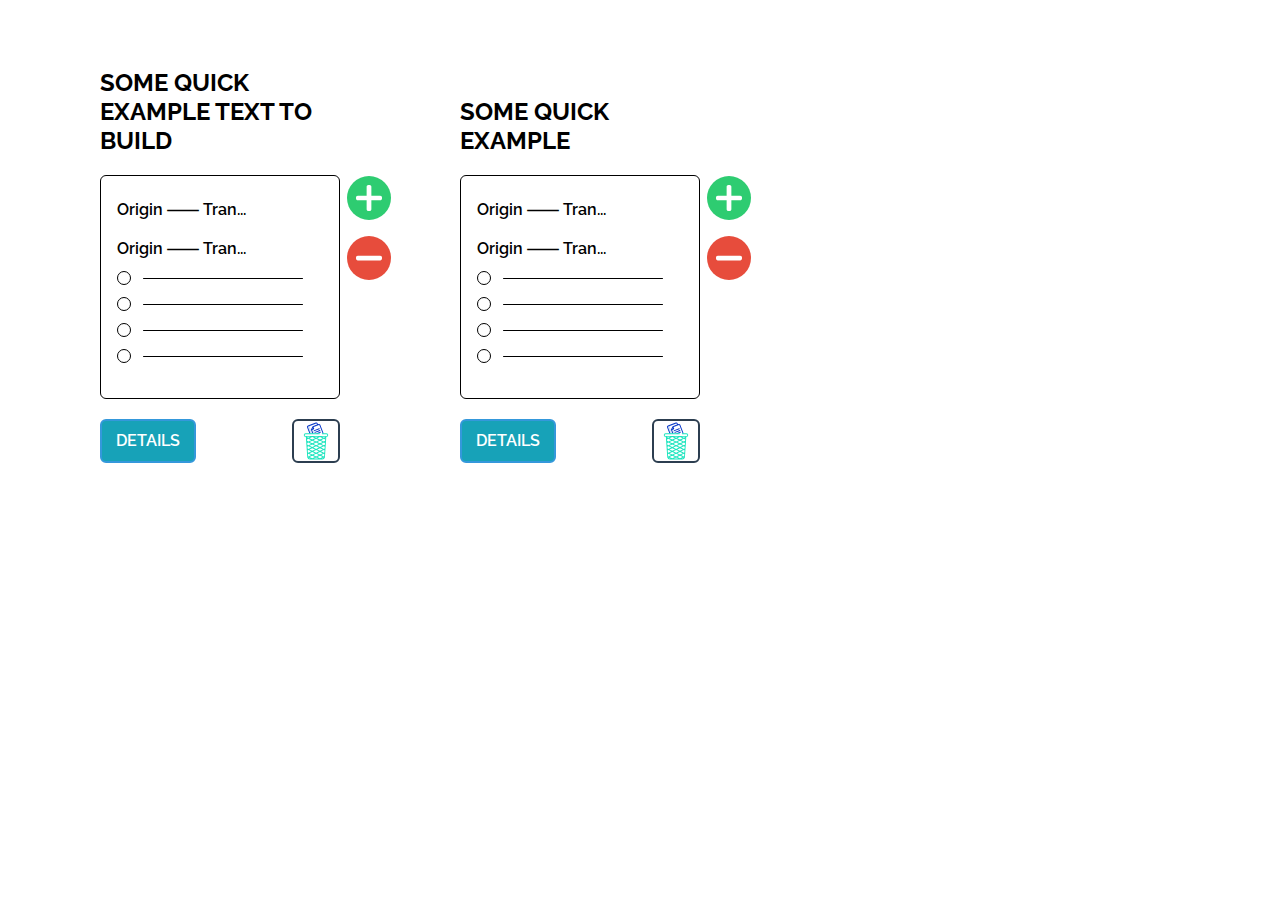
==== topicslist.html @ f209f737 "Add topic list page" ====
<!DOCTYPE html>
<html lang="en">

<head>
  <meta charset="UTF-8">
  <meta http-equiv="X-UA-Compatible" content="IE=edge">
  <meta name="viewport" content="width=device-width, initial-scale=1.0">
  <link rel="stylesheet" href="./css/style.css">
  <link rel="stylesheet" href="./css/modal.css">
  <link rel="stylesheet" href="./css/theme-list.css">
  <link
    href="https://fonts.googleapis.com/css2?family=Poppins:wght@400;500;600;700&family=Raleway:wght@400;500;600;700&display=swap"
    rel="stylesheet">
  <title>My Vocabulary</title>
</head>

<body>

  <div class="wrapper">

    <div class="themelist-layout">
      <ul class="theme-list">
        <li class="theme-items">
          <div class="theme-header">
            <h2>Some quick example text to build</h2>
          </div>
          <div class="theme-body">
            <div class="theme-navigation">
              <button class="theme-btn-add"></button>
              <button class="theme-btn-remove"></button>
            </div>
            <span class="theme-caption">Origin ⸺ Tran...</span>
            <span class="theme-caption">Origin ⸺ Tran...</span>
            <i class="theme-block"></i>
            <i class="theme-block"></i>
            <i class="theme-block"></i>
            <i class="theme-block"></i>
          </div>
          <div class="theme-footer">
            <button class="theme-btn-details">details</button>
            <button class="theme-btn-delete"></button>
          </div>
        </li>
        <li class="theme-items">
          <div class="theme-header">
            <h2>Some quick example</h2>
          </div>
          <div class="theme-body">
            <div class="theme-navigation">
              <button class="theme-btn-add"></button>
              <button class="theme-btn-remove"></button>
            </div>
            <span class="theme-caption">Origin ⸺ Tran...</span>
            <span class="theme-caption">Origin ⸺ Tran...</span>
            <i class="theme-block"></i>
            <i class="theme-block"></i>
            <i class="theme-block"></i>
            <i class="theme-block"></i>
          </div>
          <div class="theme-footer">
            <button class="theme-btn-details">details</button>
            <button class="theme-btn-delete"></button>
          </div>
        </li>
      </ul>
    </div>
  </div>

  <script src="./js/index.js"></script>
</body>

</html>
---- css/style.css ----
* {
  -webkit-box-sizing: border-box;
          box-sizing: border-box;
  margin: 0;
  padding: 0;
}

body {
  font-family: "Poppins", sans-serif;
  font-family: "Raleway", sans-serif;
}

.is-hidden {
  display: none !important;
}

.wrapper {
  max-width: 1100px;
  width: 100%;
  padding: 0 10px;
  margin: 68px auto;
}

button {
  font-family: "Raleway", sans-serif;
  font-size: 22px;
  line-height: 1.26;
  font-weight: 600;
  color: #fff;
  background-color: transparent;
  padding: 10px 22px;
  border-radius: 6px;
  outline: none;
  cursor: pointer;
  margin: 0 8px;
  position: relative;
  -webkit-transition: 0.2s ease;
  transition: 0.2s ease;
}
button i {
  font-style: normal;
}
button:disabled {
  background-color: #6c757d;
  border-color: #6c757d;
  pointer-events: none;
}

.header-block {
  text-align: center;
  margin-bottom: 38px;
}
.header-block .title-h2 {
  font-size: 36px;
  color: #2c3e50;
}

.title {
  font-weight: 700;
  font-size: 36px;
  margin-bottom: 24px;
}

.total-score {
  display: -webkit-box;
  display: -ms-flexbox;
  display: flex;
  -webkit-box-pack: center;
      -ms-flex-pack: center;
          justify-content: center;
  font-size: 36px;
  color: #2c3e50;
}
.total-score p {
  margin-right: 12px;
}

.title-theme {
  font-size: 34px;
  line-height: 1.25;
  margin-bottom: 16px;
}

.holder {
  margin-bottom: 46px;
  border: 1px solid #27ae60;
  padding: 24px;
  border-radius: 10px;
  min-height: 230px;
}

.list-items {
  display: -webkit-box;
  display: -ms-flexbox;
  display: flex;
  -webkit-box-align: center;
      -ms-flex-align: center;
          align-items: center;
  -webkit-box-pack: start;
      -ms-flex-pack: start;
          justify-content: flex-start;
  -webkit-box-orient: horizontal;
  -webkit-box-direction: normal;
      -ms-flex-direction: row;
          flex-direction: row;
  margin-bottom: 32px;
  cursor: pointer;
}
@media only screen and (min-width: 1025px) {
  .list-items:hover .list-origin {
    opacity: 0.7;
  }
}
.list-items:last-child {
  margin-bottom: 0;
}
.list-items .show-answer {
  font-size: 15px;
  line-height: 1;
  font-weight: 700;
  padding: 0 10px;
  color: #27ae60;
  position: absolute;
  bottom: -24%;
  left: 0;
  -webkit-transform: translate(0, 50%);
          transform: translate(0, 50%);
}

.list-origin {
  font-size: 26px;
  line-height: 1.25;
  max-width: 50%;
  width: 100%;
  text-align: right;
  margin-right: 44px;
  opacity: 1;
  -webkit-transition: 0.2s ease;
  transition: 0.2s ease;
}

.form-block {
  max-width: 720px;
  width: 100%;
  margin: 0 auto;
}

.form-holder {
  max-width: 36%;
  width: 100%;
  height: 34px;
  position: relative;
}
.form-holder:after {
  content: "";
  position: absolute;
  background-size: contain;
  background-position: center;
  background-repeat: no-repeat;
  height: 24px;
  width: 24px;
  right: -30px;
  top: 50%;
  -webkit-transform: translate(0, -50%);
          transform: translate(0, -50%);
}
.form-holder.is-correct:after {
  background-image: url(../img/icon-check.svg);
  cursor: pointer;
}
.form-holder.is-wrong:after {
  background-image: url(../img/icon-wrong.svg);
  cursor: pointer;
}
.form-holder.is-wrong .form-control {
  border: 1px solid #e74c3c;
}
.form-holder.is-empty .form-control {
  border: 1px solid #e74c3c;
}
.form-holder .tool-tip {
  position: absolute;
  right: -36px;
  top: 50%;
  -webkit-transform: translate(calc(100% + 45px), -50%);
          transform: translate(calc(100% + 45px), -50%);
  font-size: 18px;
  border: 1px solid #e67e22;
  padding: 8px 16px;
  border-radius: 6px;
  background-color: #e67e22;
  color: #fff;
  font-weight: 700;
  letter-spacing: 6px;
  text-align: center;
  width: -webkit-max-content;
  width: -moz-max-content;
  width: max-content;
  opacity: 0;
  -webkit-transition: opacity 0.1s ease-in-out, right 0.2s ease-in-out;
  transition: opacity 0.1s ease-in-out, right 0.2s ease-in-out;
}
.form-holder .tool-tip:after {
  content: "";
  position: absolute;
  left: -13px;
  top: 50%;
  border: 8px solid #e67e22;
  -webkit-transform: rotate(45deg) translate(-10%, -55%);
          transform: rotate(45deg) translate(-10%, -55%);
  border-right-color: transparent;
  border-top-color: transparent;
}

.form-control {
  width: 100%;
  height: 100%;
  border-radius: 5px;
  overflow: hidden;
  padding: 4px 12px;
  border: 1px solid #27ae60;
  outline: none;
  font-size: 18px;
  line-height: 1.25;
}
.form-control:focus {
  border: 1px solid #7f8c8d;
}

.icon-empty {
  display: inline-block;
  position: absolute;
  background-image: url(../img/icon-empty.svg);
  background-size: contain;
  background-position: center;
  background-repeat: no-repeat;
  height: 24px;
  width: 24px;
  right: -30px;
  top: 50%;
  -webkit-transform: translate(0, -50%);
          transform: translate(0, -50%);
  z-index: 100;
}

.footer-btns {
  display: -webkit-box;
  display: -ms-flexbox;
  display: flex;
  -webkit-box-align: center;
      -ms-flex-align: center;
          align-items: center;
  -webkit-box-pack: center;
      -ms-flex-pack: center;
          justify-content: center;
}
.footer-btns button {
  max-width: 200px;
  margin: 0 12px;
  padding: 12px;
  width: 100%;
  border-radius: 6px;
  cursor: pointer;
  outline: none;
  color: #fff;
  font-size: 24px;
  line-height: 1.25;
}
.footer-btns .btn-create-topic {
  max-width: 240px;
}
.footer-btns .btn-see-list {
  color: #000;
}

.btn-check {
  background-color: #27ae60;
  border: 2px solid #27ae60;
}
@media only screen and (min-width: 1025px) {
  .btn-check:hover {
    background-color: #0a8a40;
    border: 2px solid #0a8a40;
  }
}
.btn-check:disabled {
  background-color: #6c757d;
  border-color: #6c757d;
  pointer-events: none;
}

.btn-start-over {
  background-color: #007bff;
  border: 2px solid #007bff;
}
@media only screen and (min-width: 1025px) {
  .btn-start-over:hover {
    background-color: #0069d9;
    border: 2px solid #0062cc;
  }
}

.btn-create-topic {
  background-color: #343a40;
  border: 2px solid #343a40;
}
@media only screen and (min-width: 1025px) {
  .btn-create-topic:hover {
    background-color: #23272b;
    border: 2px solid #1d2124;
  }
}/*# sourceMappingURL=style.css.map */
---- css/modal.css ----
.modal {
  position: fixed;
  top: 0;
  left: 0;
  right: 0;
  bottom: 0;
  z-index: 999;
  width: 100%;
  height: 100%;
  display: -webkit-box;
  display: -ms-flexbox;
  display: flex;
  -webkit-box-align: center;
      -ms-flex-align: center;
          align-items: center;
  -webkit-box-pack: center;
      -ms-flex-pack: center;
          justify-content: center;
  background-color: rgba(0, 0, 0, 0.48);
  -webkit-transition: all 0.4s ease-in;
  transition: all 0.4s ease-in;
}
.modal.go-up {
  top: -100%;
}

.modal-wrapper {
  background-color: #fff;
  max-width: 680px;
  width: 100%;
  padding: 24px 34px;
  text-align: center;
  border-radius: 5px;
}

.modal-heading {
  padding-bottom: 24px;
  margin-bottom: 16px;
  position: relative;
}

.modal-title {
  font-family: "Raleway", sans-serif;
  color: #212529;
  font-size: 30px;
  line-height: 1.26;
  margin-bottom: 16px;
}

.modal-subtitle {
  font-family: "Raleway", sans-serif;
  font-style: italic;
  position: relative;
}
.removed-word {
  font-size: 18px;
  font-weight: 400;
  color: red;
  position: absolute;
  bottom: 0;
  right: 50%;
  -webkit-transform: translate(50%, 0);
          transform: translate(50%, 0);
  opacity: 0;
  text-decoration: none;
  -webkit-animation-duration: 3000ms;
          animation-duration: 3000ms;
  -webkit-animation-delay: 250ms;
          animation-delay: 250ms;
  -webkit-animation-play-state: running, paused, paused, paused;
          animation-play-state: running, paused, paused, paused;
  -webkit-animation-name: none;
          animation-name: none;
}
.removed-word:after {
  content: "";
  position: absolute;
  width: 0;
  height: 2px;
  top: 53%;
  left: -10%;
  background-color: red;
  -webkit-animation-duration: 1200ms;
          animation-duration: 1200ms;
  -webkit-animation-delay: 750ms;
          animation-delay: 750ms;
}
.removed-word.is-animate {
  -webkit-animation-name: removed;
          animation-name: removed;
}
.removed-word.is-animate:after {
  -webkit-animation-name: crossLine;
          animation-name: crossLine;
}

.modal-form {
  border: 2px solid rgba(167, 167, 167, 0.3);
  padding: 44px 10px 38px;
  border-radius: 6px;
  margin-bottom: 36px;
}

.modal-topic {
  margin-bottom: 24px;
}

.modal-inner {
  display: -webkit-box;
  display: -ms-flexbox;
  display: flex;
  -webkit-box-align: center;
      -ms-flex-align: center;
          align-items: center;
  -webkit-box-pack: justify;
      -ms-flex-pack: justify;
          justify-content: space-between;
}

.modal-block {
  display: -webkit-box;
  display: -ms-flexbox;
  display: flex;
  -webkit-box-align: start;
      -ms-flex-align: start;
          align-items: flex-start;
  -webkit-box-pack: center;
      -ms-flex-pack: center;
          justify-content: center;
  -webkit-box-orient: vertical;
  -webkit-box-direction: normal;
      -ms-flex-direction: column;
          flex-direction: column;
  max-width: calc(50% - 10px);
  width: 100%;
  padding: 0 5px;
  position: relative;
}
.modal-block:after {
  content: "";
  position: absolute;
  top: 48px;
  right: 14px;
  height: 5px;
  width: 5px;
  border: 1px solid;
  border-color: #ced4da;
  background-color: #ced4da;
  border-radius: 50%;
  opacity: 0.5;
}
.modal-block small {
  color: #c0392b;
  font-size: 14px;
  font-weight: 500;
  position: absolute;
  bottom: -24px;
  left: 5px;
  opacity: 0;
  -webkit-transition: 0.3s ease;
  transition: 0.3s ease;
}
.modal-block.is-added .modal-control {
  -webkit-box-shadow: 0 0 0 4px rgba(39, 174, 96, 0.25);
          box-shadow: 0 0 0 4px rgba(39, 174, 96, 0.25);
}
.modal-block.is-added:after {
  border-color: #27ae60;
  background-color: #27ae60;
  opacity: 1;
}
.modal-block.is-error .modal-control {
  -webkit-box-shadow: 0 0 0 4px rgba(192, 57, 43, 0.25);
          box-shadow: 0 0 0 4px rgba(192, 57, 43, 0.25);
}
.modal-block.is-error small {
  opacity: 1;
}
.modal-block.is-error:after {
  opacity: 1;
  border: 1px solid #c0392b;
  background-color: #c0392b;
}

.full-width {
  max-width: 100%;
}

.no-indicator:after {
  display: none;
}

.modal-label {
  font-size: 20px;
  font-weight: 500;
  display: block;
  width: 100%;
  text-align: left;
  margin-bottom: 8px;
}

.modal-control {
  width: 100%;
  padding: 8px 20px 8px 8px;
  font-size: 16px;
  line-height: 1.25;
  font-style: italic;
  border-radius: 6px;
  border: 1px solid #ced4da;
  outline: none;
  -webkit-transition: 0.3s ease;
  transition: 0.3s ease;
}
.modal-control:focus {
  border: 1px solid #27ae60;
}

.modal-buttons.is-show:first-child .info-box {
  -webkit-transform: translate(-50%, 0);
          transform: translate(-50%, 0);
  opacity: 1;
  z-index: 30;
}
.modal-buttons.is-show:nth-child(2) .info-box {
  -webkit-transform: translate(-50%, 0);
          transform: translate(-50%, 0);
  opacity: 1;
  z-index: 30;
}
.modal-buttons.is-show:last-child .info-box {
  -webkit-transform: translate(-50%, 0);
          transform: translate(-50%, 0);
  opacity: 1;
  z-index: 30;
}

.info-box {
  min-width: 76px;
  position: absolute;
  border: 2px solid #17a2b8;
  width: -webkit-fit-content;
  width: -moz-fit-content;
  width: fit-content;
  padding: 12px 8px;
  text-transform: uppercase;
  left: 50%;
  -webkit-transform: translate(-50%, 50%);
          transform: translate(-50%, 50%);
  top: 130%;
  background-color: #fff;
  color: #000;
  border-radius: 6px;
  font-size: 14px;
  opacity: 0;
  z-index: -1;
  -webkit-transition: 0.5s ease;
  transition: 0.5s ease;
}
.info-box:after {
  content: "";
  position: absolute;
  border: 6px solid #17a2b8;
  top: 0;
  left: 50%;
  -webkit-transform: translate(-50%, -50%) rotate(45deg);
          transform: translate(-50%, -50%) rotate(45deg);
  border-bottom-color: transparent;
  border-right-color: transparent;
}

.btn-more {
  border: 1px solid #007bff;
  background-color: #007bff;
  margin: 0 12px 16px;
  padding: 10px 32px 10px 16px;
}
.btn-more i {
  letter-spacing: 0px;
  -webkit-transition: 0.1s ease-in-out;
  transition: 0.1s ease-in-out;
  position: absolute;
  left: 70%;
  bottom: 10px;
}
@media only screen and (min-width: 1025px) {
  .btn-more:hover {
    background-color: #1988ff;
  }
  .btn-more:hover i {
    letter-spacing: 0.4rem;
  }
}

.btn-start {
  border: 1px solid #28a745;
  background-color: #28a745;
  margin: 0 12px 16px;
}
.btn-start i {
  position: absolute;
  right: 8px;
  bottom: 10px;
  -webkit-transform: translate(0, 0);
          transform: translate(0, 0);
  -webkit-transition: 0.2s linear;
  transition: 0.2s linear;
}
.btn-start .excl-mark {
  -webkit-transform: translate(0, 50px);
          transform: translate(0, 50px);
}
@media only screen and (min-width: 1025px) {
  .btn-start:hover {
    background-color: #23bb46;
  }
  .btn-start:hover .excl-mark {
    -webkit-transform: translate(0, 0);
            transform: translate(0, 0);
  }
  .btn-start:hover .quest-mark {
    -webkit-transform: translate(0, -50px);
            transform: translate(0, -50px);
  }
}

.btn-remove {
  border: 1px solid #dc3545;
  background-color: #dc3545;
  padding: 10px 36px 10px 22px;
}
.btn-remove i {
  display: block;
  height: 14px;
  width: 14px;
  position: absolute;
  top: 50%;
  right: 10px;
  -webkit-transform: translate(0, -50%) rotate(0);
          transform: translate(0, -50%) rotate(0);
  background-image: url(../img/icon-clear.svg);
  background-size: contain;
  -webkit-transition: 0.1s linear;
  transition: 0.1s linear;
}
.btn-remove:after {
  content: "";
  position: absolute;
  background-color: #fff;
  width: 0%;
  height: 2px;
  left: 12px;
  top: 54%;
  -webkit-transform: translate(0, -50%);
          transform: translate(0, -50%);
  -webkit-transition: 0.3s ease;
  transition: 0.3s ease;
}
@media only screen and (min-width: 1025px) {
  .btn-remove:hover {
    background-color: #c32e3c;
  }
  .btn-remove:hover i {
    -webkit-transform: translate(0, -50%) rotate(90deg);
            transform: translate(0, -50%) rotate(90deg);
  }
  .btn-remove:hover:after {
    width: 85%;
  }
}

@-webkit-keyframes removed {
  0% {
    opacity: 0;
  }
  50% {
    opacity: 1;
  }
  100% {
    opacity: 0;
  }
}

@keyframes removed {
  0% {
    opacity: 0;
  }
  50% {
    opacity: 1;
  }
  100% {
    opacity: 0;
  }
}
@-webkit-keyframes crossLine {
  100% {
    width: 130%;
  }
}
@keyframes crossLine {
  100% {
    width: 130%;
  }
}/*# sourceMappingURL=modal.css.map */
---- css/theme-list.css ----
.theme-list {
  list-style: none;
  display: -webkit-box;
  display: -ms-flexbox;
  display: flex;
  -webkit-box-align: end;
      -ms-flex-align: end;
          align-items: flex-end;
  -webkit-box-pack: start;
      -ms-flex-pack: start;
          justify-content: flex-start;
  -ms-flex-wrap: wrap;
      flex-wrap: wrap;
}

.theme-items {
  -webkit-box-flex: 1;
      -ms-flex: 1 1 240px;
          flex: 1 1 240px;
  margin-right: 120px;
  margin-bottom: 64px;
  max-width: 240px;
}

.theme-header {
  margin-bottom: 20px;
  text-align: left;
  font-size: 16px;
  text-transform: uppercase;
}

.theme-body {
  border: 1px solid #000;
  padding: 24px 16px 42px;
  border-radius: 6px;
  margin-bottom: 20px;
  position: relative;
}

.theme-navigation {
  display: -webkit-box;
  display: -ms-flexbox;
  display: flex;
  -webkit-box-orient: vertical;
  -webkit-box-direction: normal;
      -ms-flex-direction: column;
          flex-direction: column;
  position: absolute;
  top: 0;
  left: 100%;
}

.theme-btn-add,
.theme-btn-remove {
  height: 44px;
  width: 44px;
  border-radius: 50%;
  padding: 0;
  background-repeat: no-repeat;
  background-position: center;
  background-size: 68%;
  border: 3px solid transparent;
  -webkit-transition: 0.2s linear;
  transition: 0.2s linear;
  position: relative;
}
@media only screen and (min-width: 1025px) {
  .theme-btn-add:hover:after,
.theme-btn-remove:hover:after {
    -webkit-transform: translate(-50%, -130%);
            transform: translate(-50%, -130%);
    opacity: 1;
  }
  .theme-btn-add:hover:before,
.theme-btn-remove:hover:before {
    opacity: 1;
  }
}
.theme-btn-add:after,
.theme-btn-remove:after {
  content: "";
  position: absolute;
  top: 0;
  left: 50%;
  -webkit-transform: translate(-50%, -10%);
          transform: translate(-50%, -10%);
  font-size: 14px;
  font-weight: 600;
  width: -webkit-max-content;
  width: -moz-max-content;
  width: max-content;
  color: #2c3e50;
  border: 1px solid #2c3e50;
  background-color: #fff;
  border-radius: 3px;
  padding: 4px 12px;
  opacity: 0;
  -webkit-transition: 0.3s ease;
  transition: 0.3s ease;
}
.theme-btn-add:before,
.theme-btn-remove:before {
  content: "";
  position: absolute;
  height: 12px;
  width: 12px;
  border: 1px solid #2c3e50;
  top: -15px;
  left: 50%;
  -webkit-transform: translate(-50%, 0) rotate(45deg);
          transform: translate(-50%, 0) rotate(45deg);
  background-color: #fff;
  z-index: 30;
  border-left-color: transparent;
  border-top-color: transparent;
  -webkit-transition: opacity 0.6s ease;
  transition: opacity 0.6s ease;
  opacity: 0;
}

.theme-btn-add {
  margin-bottom: 16px;
  background-color: #2ecc71;
  background-image: url(../img/icon-plus.svg);
}
.theme-btn-add:after {
  content: "Add new word";
}
@media only screen and (min-width: 1025px) {
  .theme-btn-add:hover {
    background-color: #27ae60;
    border: 3px solid #2ecc71;
  }
}

.theme-btn-remove {
  background-color: #e74c3c;
  background-image: url(../img/icon-minus.svg);
}
.theme-btn-remove:after {
  content: "Remove word";
}
@media only screen and (min-width: 1025px) {
  .theme-btn-remove:hover {
    background-color: #c0392b;
    border: 3px solid #e74c3c;
  }
}

.theme-caption {
  display: block;
  margin-bottom: 20px;
  font-size: 16px;
  font-weight: 600;
}
.theme-caption:first-child {
  margin-bottom: 10px;
}

.theme-block {
  display: -webkit-box;
  display: -ms-flexbox;
  display: flex;
  -webkit-box-align: center;
      -ms-flex-align: center;
          align-items: center;
  -webkit-box-pack: start;
      -ms-flex-pack: start;
          justify-content: flex-start;
  position: relative;
  margin-bottom: 26px;
}
.theme-block:last-child {
  margin-bottom: 0;
}
.theme-block:after, .theme-block:before {
  content: "";
  position: absolute;
}
.theme-block:after {
  width: 12px;
  height: 12px;
  border-radius: 50%;
  border: 1px solid #000;
}
.theme-block:before {
  width: 160px;
  height: 1px;
  border-radius: 4px;
  background-color: #000;
  margin-left: 26px;
}

.theme-footer {
  display: -webkit-box;
  display: -ms-flexbox;
  display: flex;
  -webkit-box-align: center;
      -ms-flex-align: center;
          align-items: center;
  -webkit-box-pack: justify;
      -ms-flex-pack: justify;
          justify-content: space-between;
}

.theme-btn-details {
  background-color: #17a2b8;
  border: 2px solid #3498db;
  color: #fff;
  font-size: 16px;
  font-weight: 600;
  padding: 10px 14px;
  margin: 0;
  text-transform: uppercase;
}
@media only screen and (min-width: 1025px) {
  .theme-btn-details:hover {
    background-color: transparent;
    border: 2px solid #17a2b8;
    color: #17a2b8;
  }
}

.theme-btn-delete {
  background-image: url(../img/icon-trash.svg);
  background-repeat: no-repeat;
  background-position: center;
  background-size: contain;
  height: 44px;
  width: 44px;
  margin: 0;
  border: 2px solid #2c3e50;
  -webkit-transform: scale(1);
          transform: scale(1);
}
@media only screen and (min-width: 1025px) {
  .theme-btn-delete:hover {
    border: 2px solid #000;
    -webkit-transform: scale(0.95);
            transform: scale(0.95);
  }
}/*# sourceMappingURL=theme-list.css.map */
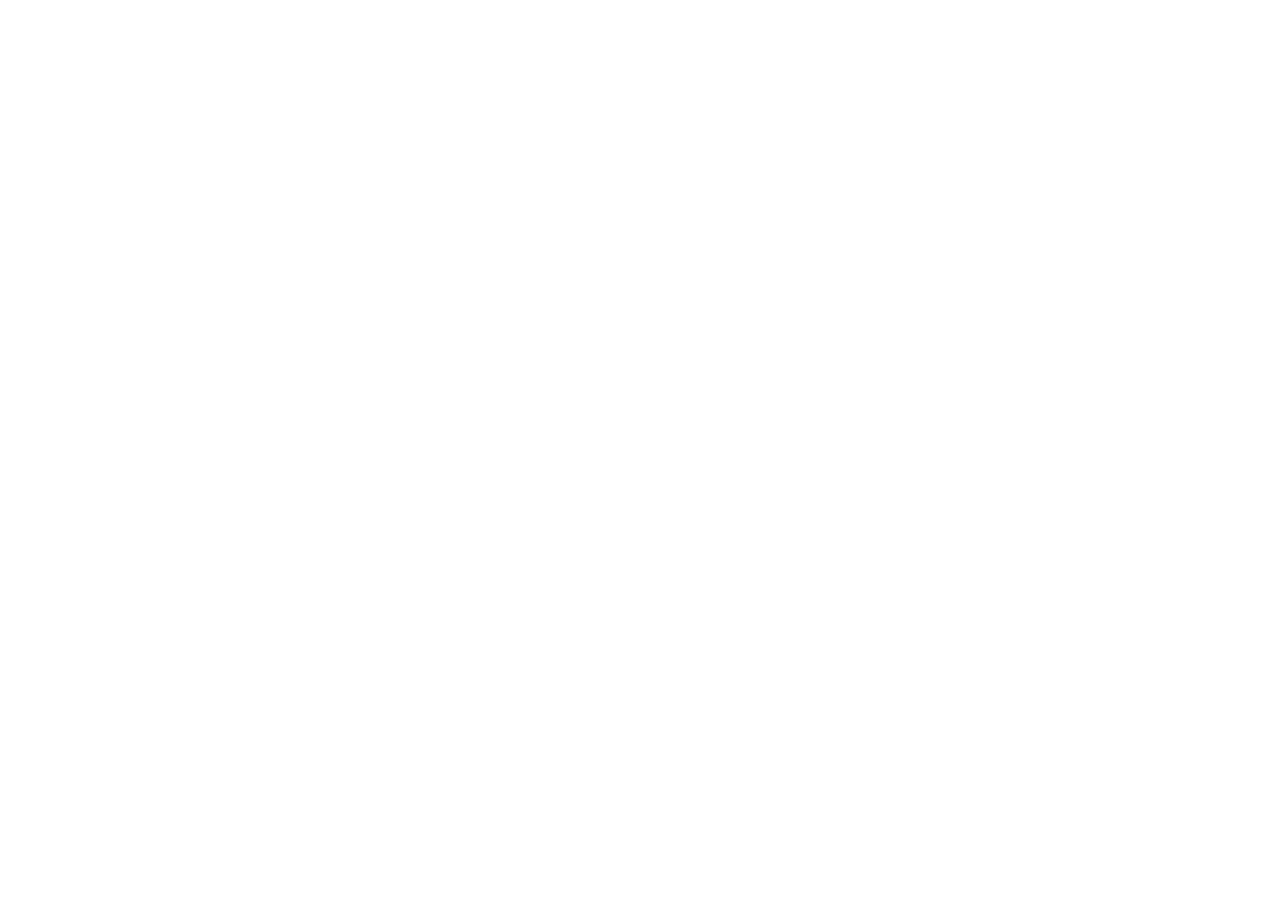
==== commit 67bbd054: "Create topic list based on LocalStorage" ====
--- a/topicslist.html
+++ b/topicslist.html
@@ -17,54 +17,112 @@
 <body>
 
   <div class="wrapper">
+    <div class="workspace-layout is-hidden">
+
+      <section class="header-block">
+        <h1 class="title-theme"></h1>
+        <strong class="total-score is-hidden">
+          <p>Correct answers: </p>
+          <span class="correct-answer" id="js-correctAnswers"></span>
+          <span id="js-totalAnswers"></span>
+        </strong>
+        <h2 class="title-h2">Welcome back!</h2>
+      </section>
+
+      <section class="body-block">
+        <form action="#" class="form-block">
+          <div class="holder" id="js-holderWords"></div>
+        </form>
+      </section>
+
+      <section class="footer-block">
+        <div class="footer-btns">
+          <button class="btn-check" id="js-btnCheck">Check</button>
+          <button class="btn-start-over" id="js-btnStartOver" disabled>Start over</button>
+          <button class="btn-create-topic" id="js-createTopic">Create new topic</button>
+          <button class="btn-see-list" id="js-seeAllTopic">See all list</button>
+        </div>
+      </section>
+    </div>
+    <!-- workspace-layout -->
 
     <div class="themelist-layout">
-      <ul class="theme-list">
-        <li class="theme-items">
-          <div class="theme-header">
-            <h2>Some quick example text to build</h2>
-          </div>
-          <div class="theme-body">
-            <div class="theme-navigation">
-              <button class="theme-btn-add"></button>
-              <button class="theme-btn-remove"></button>
-            </div>
-            <span class="theme-caption">Origin ⸺ Tran...</span>
-            <span class="theme-caption">Origin ⸺ Tran...</span>
-            <i class="theme-block"></i>
-            <i class="theme-block"></i>
-            <i class="theme-block"></i>
-            <i class="theme-block"></i>
-          </div>
-          <div class="theme-footer">
-            <button class="theme-btn-details">details</button>
-            <button class="theme-btn-delete"></button>
-          </div>
-        </li>
-        <li class="theme-items">
-          <div class="theme-header">
-            <h2>Some quick example</h2>
-          </div>
-          <div class="theme-body">
-            <div class="theme-navigation">
-              <button class="theme-btn-add"></button>
-              <button class="theme-btn-remove"></button>
-            </div>
-            <span class="theme-caption">Origin ⸺ Tran...</span>
-            <span class="theme-caption">Origin ⸺ Tran...</span>
-            <i class="theme-block"></i>
-            <i class="theme-block"></i>
-            <i class="theme-block"></i>
-            <i class="theme-block"></i>
-          </div>
-          <div class="theme-footer">
-            <button class="theme-btn-details">details</button>
-            <button class="theme-btn-delete"></button>
-          </div>
-        </li>
+      <ul class="theme-list" id="js-themeList">
       </ul>
     </div>
   </div>
+
+  <!--Modal for new words -->
+  <div class="modal is-hidden" id="js-modal">
+    <div class="modal-overlay"></div>
+    <div class="modal-wrapper">
+      <div class="modal-heading">
+        <h2 class="modal-title">Enter your words, please</h2>
+        <h3 class="modal-subtitle">Word count: <span id="js-wordCound">0</span></h3>
+        <span class="removed-word" id="js-removedWord">origin</span>
+      </div>
+      <div class="modal-holder">
+        <form class="modal-form">
+          <div class="modal-topic">
+            <label class="modal-block full-width no-indicator">
+              <span class="modal-label">Theme:</span>
+              <input type="text" class="modal-control" id="js-theme" placeholder="Theme...">
+            </label>
+          </div>
+          <div class="modal-inner">
+            <label class="modal-block">
+              <span class="modal-label">Orign:</span>
+              <input type="text" class="modal-control" id="js-newOrigin" placeholder="origin">
+              <small>The word already exists</small>
+            </label>
+            <label class="modal-block">
+              <span class="modal-label">Translate & synonyms:</span>
+              <input type="text" class="modal-control" id="js-newTranslate"
+                placeholder="translate, translate, translate">
+              <small>The word already exists</small>
+            </label>
+          </div>
+        </form>
+        <div class="modal-buttons">
+          <button class="btn-more" data-info="Enter" id="js-btnMore">Add
+            <i>...</i></button>
+          <button class="btn-start" data-info="Shift + Enter" id="js-btnStart" disabled>Lets start
+            <span class="marks">
+              <i class="excl-mark">!</i>
+              <i class="quest-mark">?</i>
+            </span>
+          </button>
+          <button class="btn-remove" data-info="Delete" id="js-btnRemoveLast" disabled>Remove last word
+            <i></i></button>
+        </div>
+      </div>
+    </div>
+  </div>
+
+  <template id="js-template">
+    <li class="theme-items">
+      <div class="theme-header">
+        <h2></h2>
+      </div>
+      <div class="theme-body">
+        <div class="theme-navigation">
+          <button class="theme-btn-add"></button>
+          <button class="theme-btn-remove"></button>
+        </div>
+        <span class="theme-caption">Origin ⸺ Tran...</span>
+        <span class="theme-caption">Origin ⸺ Tran...</span>
+        <i class="theme-block"></i>
+        <i class="theme-block"></i>
+        <i class="theme-block"></i>
+        <i class="theme-block"></i>
+      </div>
+      <div class="theme-footer">
+        <button class="theme-btn-details">details</button>
+        <button class="theme-btn-delete"></button>
+      </div>
+    </li>
+  </template>
+
 
   <script src="./js/index.js"></script>
 </body>
--- a/css/theme-list.css
+++ b/css/theme-list.css
@@ -35,6 +35,7 @@
   border-radius: 6px;
   margin-bottom: 20px;
   position: relative;
+  cursor: pointer;
 }
 
 .theme-navigation {
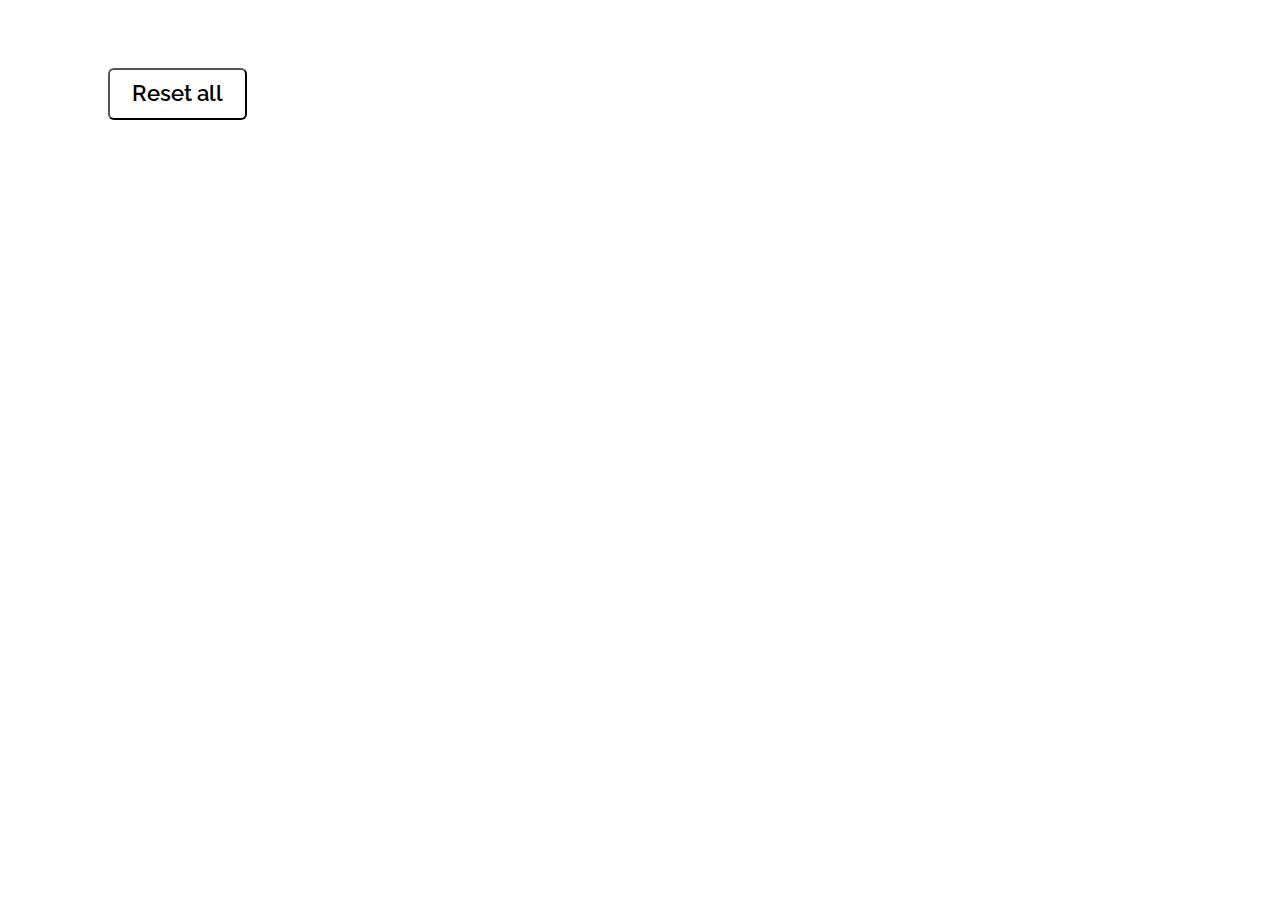
==== commit b6eef1ea: "Add button reset & redirect to index" ====
--- a/topicslist.html
+++ b/topicslist.html
@@ -50,6 +50,8 @@
       <ul class="theme-list" id="js-themeList">
       </ul>
     </div>
+
+    <button class="btn-reset" style="color: #000;" id="js-reset">Reset all</button>
   </div>
 
   <!--Modal for new words -->
@@ -109,8 +111,8 @@
           <button class="theme-btn-add"></button>
           <button class="theme-btn-remove"></button>
         </div>
-        <span class="theme-caption">Origin ⸺ Tran...</span>
-        <span class="theme-caption">Origin ⸺ Tran...</span>
+        <p class="theme-caption">Origin1 — Translate</p>
+        <p class="theme-caption">Origin2 — Translate</p>
         <i class="theme-block"></i>
         <i class="theme-block"></i>
         <i class="theme-block"></i>
@@ -123,7 +125,30 @@
     </li>
   </template>
 
+  <script>
+    function resetFunc() {
+      let resetBtn = document.querySelector('#js-reset');
+      resetBtn.addEventListener('click', () => {
+        let pathName = document.location.pathname;
+        let origin = document.location.origin;
 
+        if (pathName == '/index.html') {
+          localStorage.clear();
+          return;
+        }
+        if (pathName == '/topicslist.html') {
+          localStorage.clear();
+          document.location.href = `${origin}/index.html`
+          return;
+        }
+
+        document.location.href = `${origin}${pathName}`
+        localStorage.clear();
+        return;
+      });
+    }
+    resetFunc();
+  </script>
   <script src="./js/index.js"></script>
 </body>
 
--- a/css/style.css
+++ b/css/style.css
@@ -42,7 +42,7 @@
 }
 button:disabled {
   background-color: #6c757d;
-  border-color: #6c757d;
+  border: 2px solid #6c757d;
   pointer-events: none;
 }
 
@@ -265,12 +265,17 @@
   color: #fff;
   font-size: 24px;
   line-height: 1.25;
+  -webkit-box-flex: 0;
+      -ms-flex: 0 0 auto;
+          flex: 0 0 auto;
+}
+.footer-btns button:disabled {
+  background-color: #6c757d;
+  border: 2px solid #6c757d;
+  pointer-events: none;
 }
 .footer-btns .btn-create-topic {
   max-width: 240px;
-}
-.footer-btns .btn-see-list {
-  color: #000;
 }
 
 .btn-check {
@@ -280,13 +285,7 @@
 @media only screen and (min-width: 1025px) {
   .btn-check:hover {
     background-color: #0a8a40;
-    border: 2px solid #0a8a40;
-  }
-}
-.btn-check:disabled {
-  background-color: #6c757d;
-  border-color: #6c757d;
-  pointer-events: none;
+  }
 }
 
 .btn-start-over {
@@ -296,17 +295,25 @@
 @media only screen and (min-width: 1025px) {
   .btn-start-over:hover {
     background-color: #0069d9;
-    border: 2px solid #0062cc;
   }
 }
 
 .btn-create-topic {
-  background-color: #343a40;
-  border: 2px solid #343a40;
+  background-color: #f39c12;
+  border: 2px solid #f39c12;
 }
 @media only screen and (min-width: 1025px) {
   .btn-create-topic:hover {
-    background-color: #23272b;
-    border: 2px solid #1d2124;
+    background-color: #d88e1a;
+  }
+}
+
+.btn-see-list {
+  background-color: #17a2b8;
+  border: 2px solid #17a2b8;
+}
+@media only screen and (min-width: 1025px) {
+  .btn-see-list:hover {
+    background-color: #138496;
   }
 }/*# sourceMappingURL=style.css.map */--- a/css/modal.css
+++ b/css/modal.css
@@ -197,6 +197,14 @@
   width: 100%;
   text-align: left;
   margin-bottom: 8px;
+  position: relative;
+}
+.modal-label .small-txt {
+  position: absolute;
+  opacity: 1;
+  color: #000;
+  top: 4px;
+  left: 78px;
 }
 
 .modal-control {
@@ -228,6 +236,12 @@
   z-index: 30;
 }
 .modal-buttons.is-show:last-child .info-box {
+  -webkit-transform: translate(-50%, 0);
+          transform: translate(-50%, 0);
+  opacity: 1;
+  z-index: 30;
+}
+.modal-buttons button:hover .info-box {
   -webkit-transform: translate(-50%, 0);
           transform: translate(-50%, 0);
   opacity: 1;
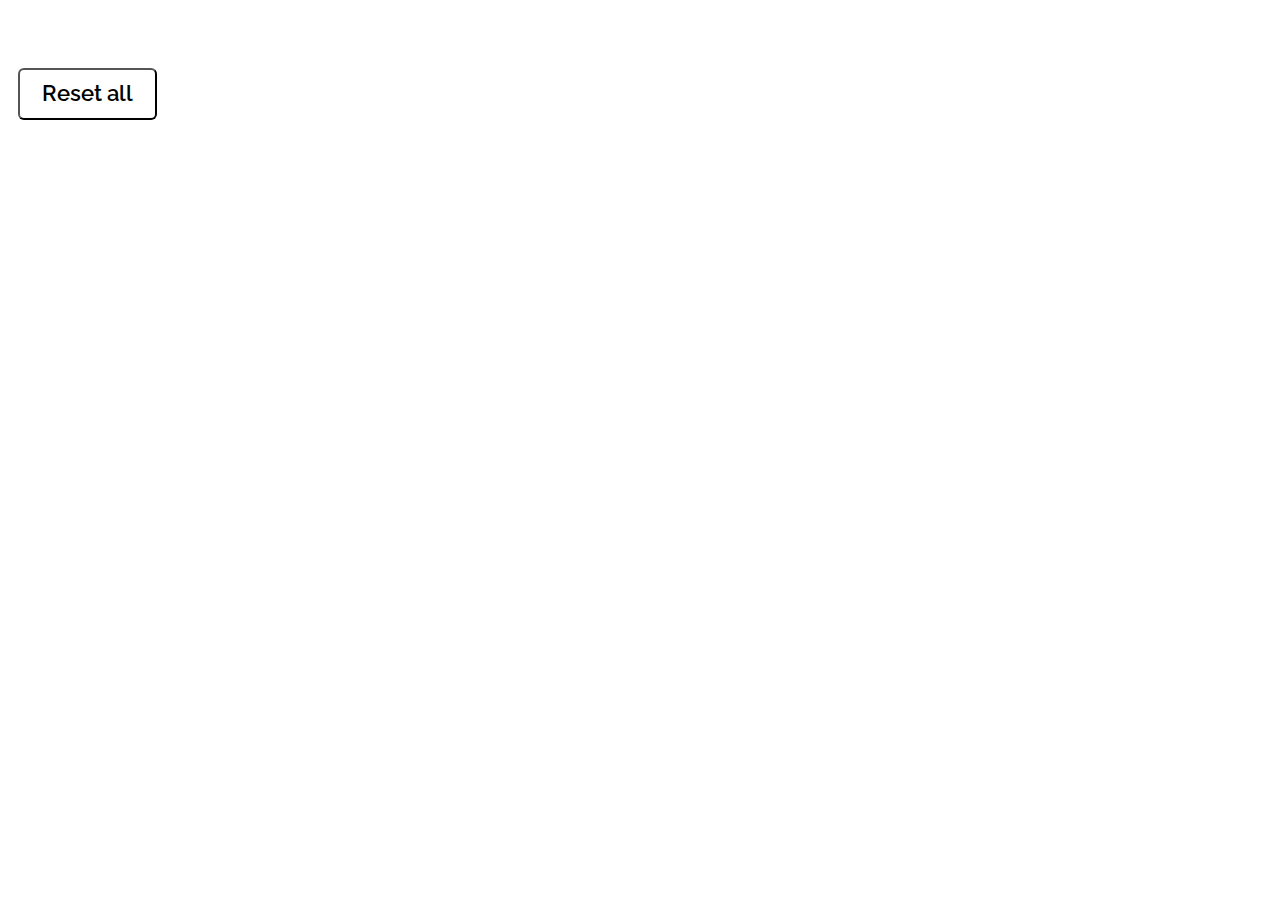
==== commit 55e24d74: "Start new step" ====
--- a/topicslist.html
+++ b/topicslist.html
@@ -126,28 +126,28 @@
   </template>
 
   <script>
-    function resetFunc() {
-      let resetBtn = document.querySelector('#js-reset');
-      resetBtn.addEventListener('click', () => {
-        let pathName = document.location.pathname;
-        let origin = document.location.origin;
+    // function resetFunc() {
+    //   let resetBtn = document.querySelector('#js-reset');
+    //   resetBtn.addEventListener('click', () => {
+    //     let pathName = document.location.pathname;
+    //     let origin = document.location.origin;
 
-        if (pathName == '/index.html') {
-          localStorage.clear();
-          return;
-        }
-        if (pathName == '/topicslist.html') {
-          localStorage.clear();
-          document.location.href = `${origin}/index.html`
-          return;
-        }
+    //     if (pathName == '/index.html') {
+    //       localStorage.clear();
+    //       return;
+    //     }
+    //     if (pathName == '/topicslist.html') {
+    //       localStorage.clear();
+    //       document.location.href = `${origin}/index.html`
+    //       return;
+    //     }
 
-        document.location.href = `${origin}${pathName}`
-        localStorage.clear();
-        return;
-      });
-    }
-    resetFunc();
+    //     document.location.href = `${origin}${pathName}`
+    //     localStorage.clear();
+    //     return;
+    //   });
+    // }
+    // resetFunc();
   </script>
   <script src="./js/index.js"></script>
 </body>
--- a/css/style.css
+++ b/css/style.css
@@ -1,6 +1,5 @@
 * {
-  -webkit-box-sizing: border-box;
-          box-sizing: border-box;
+  box-sizing: border-box;
   margin: 0;
   padding: 0;
 }
@@ -15,10 +14,10 @@
 }
 
 .wrapper {
-  max-width: 1100px;
   width: 100%;
   padding: 0 10px;
   margin: 68px auto;
+  position: relative;
 }
 
 button {
@@ -34,7 +33,6 @@
   cursor: pointer;
   margin: 0 8px;
   position: relative;
-  -webkit-transition: 0.2s ease;
   transition: 0.2s ease;
 }
 button i {
@@ -62,12 +60,8 @@
 }
 
 .total-score {
-  display: -webkit-box;
-  display: -ms-flexbox;
   display: flex;
-  -webkit-box-pack: center;
-      -ms-flex-pack: center;
-          justify-content: center;
+  justify-content: center;
   font-size: 36px;
   color: #2c3e50;
 }
@@ -90,19 +84,10 @@
 }
 
 .list-items {
-  display: -webkit-box;
-  display: -ms-flexbox;
   display: flex;
-  -webkit-box-align: center;
-      -ms-flex-align: center;
-          align-items: center;
-  -webkit-box-pack: start;
-      -ms-flex-pack: start;
-          justify-content: flex-start;
-  -webkit-box-orient: horizontal;
-  -webkit-box-direction: normal;
-      -ms-flex-direction: row;
-          flex-direction: row;
+  align-items: center;
+  justify-content: flex-start;
+  flex-direction: row;
   margin-bottom: 32px;
   cursor: pointer;
 }
@@ -123,8 +108,7 @@
   position: absolute;
   bottom: -24%;
   left: 0;
-  -webkit-transform: translate(0, 50%);
-          transform: translate(0, 50%);
+  transform: translate(0, 50%);
 }
 
 .list-origin {
@@ -135,7 +119,6 @@
   text-align: right;
   margin-right: 44px;
   opacity: 1;
-  -webkit-transition: 0.2s ease;
   transition: 0.2s ease;
 }
 
@@ -161,8 +144,7 @@
   width: 24px;
   right: -30px;
   top: 50%;
-  -webkit-transform: translate(0, -50%);
-          transform: translate(0, -50%);
+  transform: translate(0, -50%);
 }
 .form-holder.is-correct:after {
   background-image: url(../img/icon-check.svg);
@@ -182,8 +164,7 @@
   position: absolute;
   right: -36px;
   top: 50%;
-  -webkit-transform: translate(calc(100% + 45px), -50%);
-          transform: translate(calc(100% + 45px), -50%);
+  transform: translate(calc(100% + 45px), -50%);
   font-size: 18px;
   border: 1px solid #e67e22;
   padding: 8px 16px;
@@ -197,7 +178,6 @@
   width: -moz-max-content;
   width: max-content;
   opacity: 0;
-  -webkit-transition: opacity 0.1s ease-in-out, right 0.2s ease-in-out;
   transition: opacity 0.1s ease-in-out, right 0.2s ease-in-out;
 }
 .form-holder .tool-tip:after {
@@ -206,8 +186,7 @@
   left: -13px;
   top: 50%;
   border: 8px solid #e67e22;
-  -webkit-transform: rotate(45deg) translate(-10%, -55%);
-          transform: rotate(45deg) translate(-10%, -55%);
+  transform: rotate(45deg) translate(-10%, -55%);
   border-right-color: transparent;
   border-top-color: transparent;
 }
@@ -238,21 +217,14 @@
   width: 24px;
   right: -30px;
   top: 50%;
-  -webkit-transform: translate(0, -50%);
-          transform: translate(0, -50%);
+  transform: translate(0, -50%);
   z-index: 100;
 }
 
 .footer-btns {
-  display: -webkit-box;
-  display: -ms-flexbox;
   display: flex;
-  -webkit-box-align: center;
-      -ms-flex-align: center;
-          align-items: center;
-  -webkit-box-pack: center;
-      -ms-flex-pack: center;
-          justify-content: center;
+  align-items: center;
+  justify-content: center;
 }
 .footer-btns button {
   max-width: 200px;
@@ -265,18 +237,13 @@
   color: #fff;
   font-size: 24px;
   line-height: 1.25;
-  -webkit-box-flex: 0;
-      -ms-flex: 0 0 auto;
-          flex: 0 0 auto;
+  flex: 0 0 auto;
 }
 .footer-btns button:disabled {
   background-color: #6c757d;
   border: 2px solid #6c757d;
   pointer-events: none;
 }
-.footer-btns .btn-create-topic {
-  max-width: 240px;
-}
 
 .btn-check {
   background-color: #27ae60;
@@ -306,14 +273,4 @@
   .btn-create-topic:hover {
     background-color: #d88e1a;
   }
-}
-
-.btn-see-list {
-  background-color: #17a2b8;
-  border: 2px solid #17a2b8;
-}
-@media only screen and (min-width: 1025px) {
-  .btn-see-list:hover {
-    background-color: #138496;
-  }
 }/*# sourceMappingURL=style.css.map */--- a/css/modal.css
+++ b/css/modal.css
@@ -7,17 +7,10 @@
   z-index: 999;
   width: 100%;
   height: 100%;
-  display: -webkit-box;
-  display: -ms-flexbox;
   display: flex;
-  -webkit-box-align: center;
-      -ms-flex-align: center;
-          align-items: center;
-  -webkit-box-pack: center;
-      -ms-flex-pack: center;
-          justify-content: center;
+  align-items: center;
+  justify-content: center;
   background-color: rgba(0, 0, 0, 0.48);
-  -webkit-transition: all 0.4s ease-in;
   transition: all 0.4s ease-in;
 }
 .modal.go-up {
@@ -59,8 +52,7 @@
   position: absolute;
   bottom: 0;
   right: 50%;
-  -webkit-transform: translate(50%, 0);
-          transform: translate(50%, 0);
+  transform: translate(50%, 0);
   opacity: 0;
   text-decoration: none;
   -webkit-animation-duration: 3000ms;
@@ -106,31 +98,16 @@
 }
 
 .modal-inner {
-  display: -webkit-box;
-  display: -ms-flexbox;
   display: flex;
-  -webkit-box-align: center;
-      -ms-flex-align: center;
-          align-items: center;
-  -webkit-box-pack: justify;
-      -ms-flex-pack: justify;
-          justify-content: space-between;
+  align-items: center;
+  justify-content: space-between;
 }
 
 .modal-block {
-  display: -webkit-box;
-  display: -ms-flexbox;
   display: flex;
-  -webkit-box-align: start;
-      -ms-flex-align: start;
-          align-items: flex-start;
-  -webkit-box-pack: center;
-      -ms-flex-pack: center;
-          justify-content: center;
-  -webkit-box-orient: vertical;
-  -webkit-box-direction: normal;
-      -ms-flex-direction: column;
-          flex-direction: column;
+  align-items: flex-start;
+  justify-content: center;
+  flex-direction: column;
   max-width: calc(50% - 10px);
   width: 100%;
   padding: 0 5px;
@@ -157,12 +134,10 @@
   bottom: -24px;
   left: 5px;
   opacity: 0;
-  -webkit-transition: 0.3s ease;
   transition: 0.3s ease;
 }
 .modal-block.is-added .modal-control {
-  -webkit-box-shadow: 0 0 0 4px rgba(39, 174, 96, 0.25);
-          box-shadow: 0 0 0 4px rgba(39, 174, 96, 0.25);
+  box-shadow: 0 0 0 4px rgba(39, 174, 96, 0.25);
 }
 .modal-block.is-added:after {
   border-color: #27ae60;
@@ -170,8 +145,7 @@
   opacity: 1;
 }
 .modal-block.is-error .modal-control {
-  -webkit-box-shadow: 0 0 0 4px rgba(192, 57, 43, 0.25);
-          box-shadow: 0 0 0 4px rgba(192, 57, 43, 0.25);
+  box-shadow: 0 0 0 4px rgba(192, 57, 43, 0.25);
 }
 .modal-block.is-error small {
   opacity: 1;
@@ -216,7 +190,6 @@
   border-radius: 6px;
   border: 1px solid #ced4da;
   outline: none;
-  -webkit-transition: 0.3s ease;
   transition: 0.3s ease;
 }
 .modal-control:focus {
@@ -224,26 +197,22 @@
 }
 
 .modal-buttons.is-show:first-child .info-box {
-  -webkit-transform: translate(-50%, 0);
-          transform: translate(-50%, 0);
+  transform: translate(-50%, 0);
   opacity: 1;
   z-index: 30;
 }
 .modal-buttons.is-show:nth-child(2) .info-box {
-  -webkit-transform: translate(-50%, 0);
-          transform: translate(-50%, 0);
+  transform: translate(-50%, 0);
   opacity: 1;
   z-index: 30;
 }
 .modal-buttons.is-show:last-child .info-box {
-  -webkit-transform: translate(-50%, 0);
-          transform: translate(-50%, 0);
+  transform: translate(-50%, 0);
   opacity: 1;
   z-index: 30;
 }
 .modal-buttons button:hover .info-box {
-  -webkit-transform: translate(-50%, 0);
-          transform: translate(-50%, 0);
+  transform: translate(-50%, 0);
   opacity: 1;
   z-index: 30;
 }
@@ -258,8 +227,7 @@
   padding: 12px 8px;
   text-transform: uppercase;
   left: 50%;
-  -webkit-transform: translate(-50%, 50%);
-          transform: translate(-50%, 50%);
+  transform: translate(-50%, 50%);
   top: 130%;
   background-color: #fff;
   color: #000;
@@ -267,7 +235,6 @@
   font-size: 14px;
   opacity: 0;
   z-index: -1;
-  -webkit-transition: 0.5s ease;
   transition: 0.5s ease;
 }
 .info-box:after {
@@ -276,8 +243,7 @@
   border: 6px solid #17a2b8;
   top: 0;
   left: 50%;
-  -webkit-transform: translate(-50%, -50%) rotate(45deg);
-          transform: translate(-50%, -50%) rotate(45deg);
+  transform: translate(-50%, -50%) rotate(45deg);
   border-bottom-color: transparent;
   border-right-color: transparent;
 }
@@ -290,7 +256,6 @@
 }
 .btn-more i {
   letter-spacing: 0px;
-  -webkit-transition: 0.1s ease-in-out;
   transition: 0.1s ease-in-out;
   position: absolute;
   left: 70%;
@@ -314,26 +279,21 @@
   position: absolute;
   right: 8px;
   bottom: 10px;
-  -webkit-transform: translate(0, 0);
-          transform: translate(0, 0);
-  -webkit-transition: 0.2s linear;
+  transform: translate(0, 0);
   transition: 0.2s linear;
 }
 .btn-start .excl-mark {
-  -webkit-transform: translate(0, 50px);
-          transform: translate(0, 50px);
+  transform: translate(0, 50px);
 }
 @media only screen and (min-width: 1025px) {
   .btn-start:hover {
     background-color: #23bb46;
   }
   .btn-start:hover .excl-mark {
-    -webkit-transform: translate(0, 0);
-            transform: translate(0, 0);
+    transform: translate(0, 0);
   }
   .btn-start:hover .quest-mark {
-    -webkit-transform: translate(0, -50px);
-            transform: translate(0, -50px);
+    transform: translate(0, -50px);
   }
 }
 
@@ -349,11 +309,9 @@
   position: absolute;
   top: 50%;
   right: 10px;
-  -webkit-transform: translate(0, -50%) rotate(0);
-          transform: translate(0, -50%) rotate(0);
+  transform: translate(0, -50%) rotate(0);
   background-image: url(../img/icon-clear.svg);
   background-size: contain;
-  -webkit-transition: 0.1s linear;
   transition: 0.1s linear;
 }
 .btn-remove:after {
@@ -364,9 +322,7 @@
   height: 2px;
   left: 12px;
   top: 54%;
-  -webkit-transform: translate(0, -50%);
-          transform: translate(0, -50%);
-  -webkit-transition: 0.3s ease;
+  transform: translate(0, -50%);
   transition: 0.3s ease;
 }
 @media only screen and (min-width: 1025px) {
@@ -374,8 +330,7 @@
     background-color: #c32e3c;
   }
   .btn-remove:hover i {
-    -webkit-transform: translate(0, -50%) rotate(90deg);
-            transform: translate(0, -50%) rotate(90deg);
+    transform: translate(0, -50%) rotate(90deg);
   }
   .btn-remove:hover:after {
     width: 85%;
--- a/css/theme-list.css
+++ b/css/theme-list.css
@@ -1,22 +1,13 @@
 .theme-list {
   list-style: none;
-  display: -webkit-box;
-  display: -ms-flexbox;
-  display: flex;
-  -webkit-box-align: end;
-      -ms-flex-align: end;
-          align-items: flex-end;
-  -webkit-box-pack: start;
-      -ms-flex-pack: start;
-          justify-content: flex-start;
-  -ms-flex-wrap: wrap;
-      flex-wrap: wrap;
+  display: flex;
+  align-items: flex-end;
+  justify-content: flex-start;
+  flex-wrap: wrap;
 }
 
 .theme-items {
-  -webkit-box-flex: 1;
-      -ms-flex: 1 1 240px;
-          flex: 1 1 240px;
+  flex: 1 1 240px;
   margin-right: 120px;
   margin-bottom: 64px;
   max-width: 240px;
@@ -39,13 +30,8 @@
 }
 
 .theme-navigation {
-  display: -webkit-box;
-  display: -ms-flexbox;
-  display: flex;
-  -webkit-box-orient: vertical;
-  -webkit-box-direction: normal;
-      -ms-flex-direction: column;
-          flex-direction: column;
+  display: flex;
+  flex-direction: column;
   position: absolute;
   top: 0;
   left: 100%;
@@ -61,15 +47,13 @@
   background-position: center;
   background-size: 68%;
   border: 3px solid transparent;
-  -webkit-transition: 0.2s linear;
   transition: 0.2s linear;
   position: relative;
 }
 @media only screen and (min-width: 1025px) {
   .theme-btn-add:hover:after,
 .theme-btn-remove:hover:after {
-    -webkit-transform: translate(-50%, -130%);
-            transform: translate(-50%, -130%);
+    transform: translate(-50%, -130%);
     opacity: 1;
   }
   .theme-btn-add:hover:before,
@@ -83,8 +67,7 @@
   position: absolute;
   top: 0;
   left: 50%;
-  -webkit-transform: translate(-50%, -10%);
-          transform: translate(-50%, -10%);
+  transform: translate(-50%, -10%);
   font-size: 14px;
   font-weight: 600;
   width: -webkit-max-content;
@@ -96,7 +79,6 @@
   border-radius: 3px;
   padding: 4px 12px;
   opacity: 0;
-  -webkit-transition: 0.3s ease;
   transition: 0.3s ease;
 }
 .theme-btn-add:before,
@@ -108,13 +90,11 @@
   border: 1px solid #2c3e50;
   top: -15px;
   left: 50%;
-  -webkit-transform: translate(-50%, 0) rotate(45deg);
-          transform: translate(-50%, 0) rotate(45deg);
+  transform: translate(-50%, 0) rotate(45deg);
   background-color: #fff;
   z-index: 30;
   border-left-color: transparent;
   border-top-color: transparent;
-  -webkit-transition: opacity 0.6s ease;
   transition: opacity 0.6s ease;
   opacity: 0;
 }
@@ -159,15 +139,9 @@
 }
 
 .theme-block {
-  display: -webkit-box;
-  display: -ms-flexbox;
-  display: flex;
-  -webkit-box-align: center;
-      -ms-flex-align: center;
-          align-items: center;
-  -webkit-box-pack: start;
-      -ms-flex-pack: start;
-          justify-content: flex-start;
+  display: flex;
+  align-items: center;
+  justify-content: flex-start;
   position: relative;
   margin-bottom: 26px;
 }
@@ -193,15 +167,9 @@
 }
 
 .theme-footer {
-  display: -webkit-box;
-  display: -ms-flexbox;
-  display: flex;
-  -webkit-box-align: center;
-      -ms-flex-align: center;
-          align-items: center;
-  -webkit-box-pack: justify;
-      -ms-flex-pack: justify;
-          justify-content: space-between;
+  display: flex;
+  align-items: center;
+  justify-content: space-between;
 }
 
 .theme-btn-details {
@@ -231,13 +199,11 @@
   width: 44px;
   margin: 0;
   border: 2px solid #2c3e50;
-  -webkit-transform: scale(1);
-          transform: scale(1);
+  transform: scale(1);
 }
 @media only screen and (min-width: 1025px) {
   .theme-btn-delete:hover {
     border: 2px solid #000;
-    -webkit-transform: scale(0.95);
-            transform: scale(0.95);
+    transform: scale(0.95);
   }
 }/*# sourceMappingURL=theme-list.css.map */